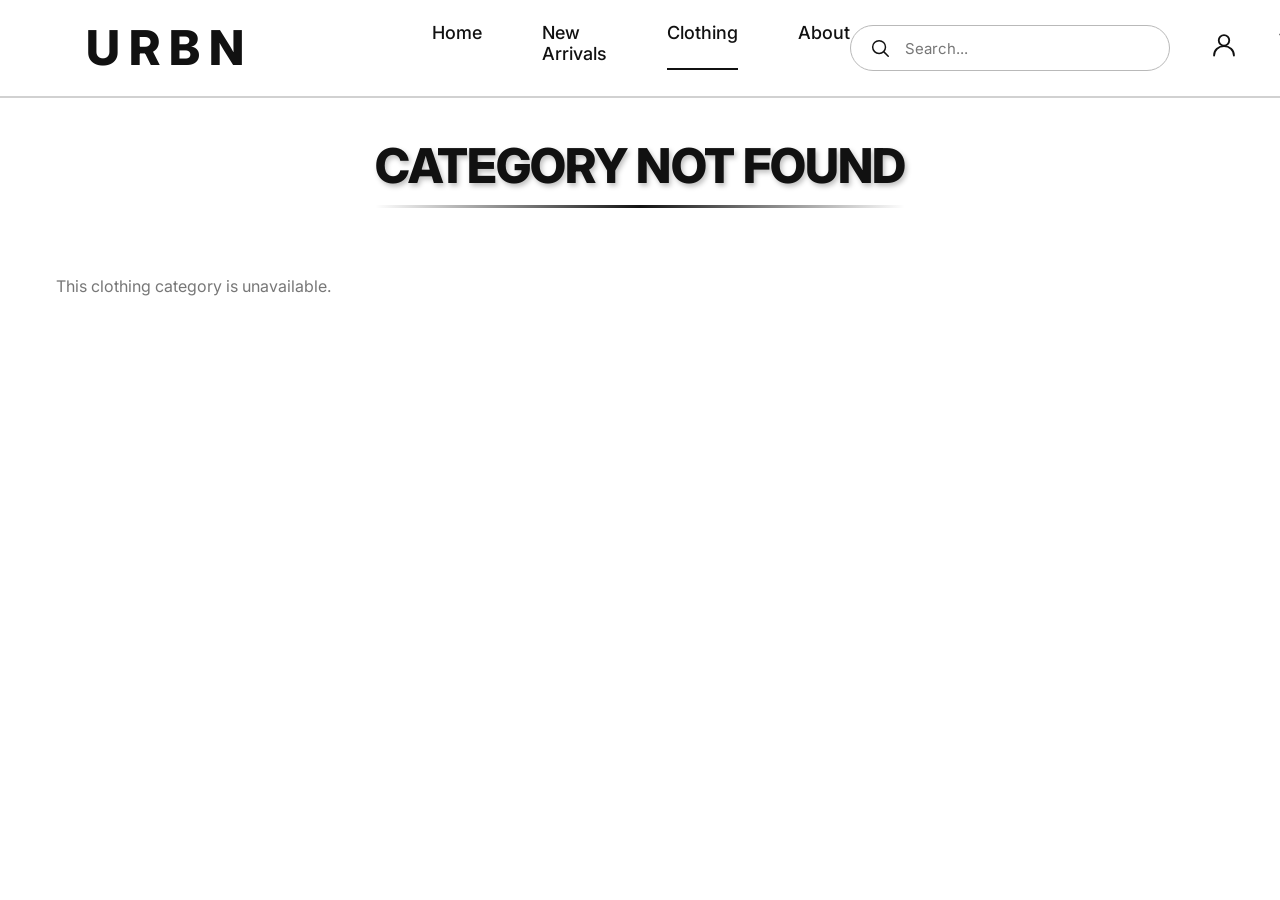
==== category.html @ 81f3f39a "new cart and feature" ====
<!DOCTYPE html>
<html lang="en">

<head>
  <meta charset="UTF-8">
  <meta name="viewport" content="width=device-width, initial-scale=1.0">
  <title>URBN | Clothing</title>

  <link rel="preconnect" href="https://fonts.googleapis.com">
  <link rel="preconnect" href="https://fonts.gstatic.com" crossorigin>
  <link href="https://fonts.googleapis.com/css2?family=Inter:wght@400;500;800&display=swap" rel="stylesheet">
  <link rel="stylesheet" href="css/style.css">
</head>

<body class="category-page">
  <header class="header">
    <a href="HCIPROJECT.html#home" class="logo">URBN</a>

    <nav class="nav" aria-label="Main">
      <a href="HCIPROJECT.html#home" class="nav-link">Home</a>
      <a href="HCIPROJECT.html#newarrivals" class="nav-link">New Arrivals</a>
      <a href="HCIPROJECT.html#clothing" class="nav-link active" aria-current="location">Clothing</a>
      <a href="HCIPROJECT.html#about" class="nav-link">About</a>
    </nav>

    <div class="header-actions">
      <form class="search" role="search" action="HCIPROJECT.html" method="get">
        <img src="assets/icons/search.svg" alt="" class="icon search-icon">
        <input type="search" name="q" class="search-input" placeholder="Search..." aria-label="Search products">
      </form>
      <a href="pages/account.html" class="icon-btn" aria-label="Account">
        <img src="assets/icons/user.svg" alt="" class="icon">
      </a>
      <a href="pages/cart.html" class="icon-btn" aria-label="Cart">
        <img src="assets/icons/cart.svg" alt="" class="icon">
      </a>
    </div>
  </header>

  <div class="category-scroll-label" id="category-scroll-label" aria-hidden="true" hidden></div>

  <main class="category-page-content">
    <h1 class="section-title" id="category-title"></h1>
    <p class="empty-products" id="empty-products" role="status" hidden></p>
    <div class="products" id="category-products"></div>
  </main>

  <div class="modal" id="product-modal" hidden>
    <div class="modal-backdrop" data-close-modal></div>
    <section class="modal-box" role="dialog" aria-modal="true" aria-labelledby="modal-name">
      <button type="button" class="modal-close" aria-label="Close product details">&times;</button>

      <div class="modal-image">
        <img id="modal-image" src="" alt="">
      </div>

      <div class="modal-info">
        <p class="modal-label">URBN SELECT</p>
        <h2 id="modal-name"></h2>
        <p class="modal-price" id="modal-price"></p>
        <p class="modal-note">One of a kind. When it's gone, it's gone.</p>

        <fieldset class="modal-options">
          <legend>Size</legend>
          <div class="modal-sizes">
            <button type="button" class="modal-size" aria-pressed="false">S</button>
            <button type="button" class="modal-size is-selected" aria-pressed="true">M</button>
            <button type="button" class="modal-size" aria-pressed="false">L</button>
            <button type="button" class="modal-size" aria-pressed="false">XL</button>
          </div>
        </fieldset>

        <div class="modal-quantity">
          <span>Quantity</span>
          <div class="modal-quantity-control">
            <button type="button" id="modal-quantity-down" aria-label="Decrease quantity">−</button>
            <output id="modal-quantity">1</output>
            <button type="button" id="modal-quantity-up" aria-label="Increase quantity">+</button>
          </div>
        </div>

        <button type="button" class="account-btn" id="modal-add">Add to cart</button>
      </div>
    </section>
  </div>

  <script src="js/category.js"></script>
  <script src="js/cart.js"></script>
</body>

</html>
---- css/style.css ----
/* URBN - style.css */

/* ---------- Colors, font, spacing ---------- */
:root {
  --color-text: #111111;
  --color-bg: #ffffff;
  --color-border: #b9b9b9;
  --color-muted: #777777;

  --font-main: "Inter", Arial, sans-serif;

  --page-padding: 56px;
}


/* ---------- Basics ---------- */
* {
  margin: 0;
  padding: 0;
  box-sizing: border-box;
}

html {
  scroll-behavior: smooth;
}

body {
  font-family: var(--font-main);
  color: var(--color-text);
  background: var(--color-bg);
}

a {
  color: inherit;
  text-decoration: none;
}

a:focus-visible {
  outline: 2px solid var(--color-text);
  outline-offset: 4px;
}


/* ---------- Header ---------- */
.header {
  position: sticky;
  top: 0;
  z-index: 100;
  display: flex;
  align-items: center;
  height: 96px;
  padding: 0 var(--page-padding);
  background: var(--color-bg);
  box-shadow: 0 2px 0 #d1d1d1;
}

.logo {
  padding-left: 30px;
  font-size: 48px;
  font-weight: 800;
  letter-spacing: 0.18em;
  line-height: 1;
}


/* ---------- Navigation ---------- */
.nav {
  position: relative;
  display: flex;
  gap: 60px;
  margin-left: clamp(40px, 14vw, 300px);
  padding-bottom: 4px;
}

/* The moving underline (backend.js sets its position and width) */
.nav::after {
  content: "";
  position: absolute;
  bottom: 0;
  left: var(--active-nav-left, 0px);
  width: var(--active-nav-width, 0px);
  height: 2px;
  background: var(--color-text);
  transition: left 0.3s ease, width 0.3s ease;
}

.nav-link {
  padding-bottom: 4px;
  font-size: 18px;
  font-weight: 500;
}

.category-page .nav-link {
  border-bottom: 2px solid transparent;
  transition: border-color 0.2s;
}

.category-page .nav-link:hover,
.category-page .nav-link.active {
  border-bottom-color: var(--color-text);
}

/* Account page: no moving underline, so underline on hover */
.account-page .nav-link {
  border-bottom: 2px solid transparent;
  transition: border-color 0.2s;
}

.account-page .nav-link:hover {
  border-bottom-color: var(--color-text);
}


/* ---------- Search, account, cart ---------- */
.header-actions {
  display: flex;
  align-items: center;
  gap: 40px;
  margin-left: auto;
  padding-right: 20px;
}

.search {
  position: relative;
  display: flex;
  align-items: center;
  gap: 14px;
  width: 320px;
  height: 46px;
  padding: 0 18px;
  border: 1px solid var(--color-border);
  border-radius: 999px;
}

.search:focus-within {
  border-color: var(--color-text);
}

.search-input {
  flex: 1;
  min-width: 0;
  border: none;
  outline: none;
  background: transparent;
  font-family: inherit;
  font-size: 15px;
  color: var(--color-text);
}

.search-input::placeholder {
  color: var(--color-muted);
}

.icon {
  display: block;
  width: 28px;
  height: 28px;
}

.search-icon {
  width: 22px;
  height: 22px;
  flex-shrink: 0;
}

/* Account and cart icons (underline shows on hover) */
.icon-btn {
  display: flex;
  align-items: center;
  padding-bottom: 4px;
  border-bottom: 2px solid transparent;
  transition: border-color 0.2s;
}

.icon-btn:hover {
  border-bottom-color: var(--color-text);
}


/* ---------- Search suggestions ---------- */
.suggestions {
  position: absolute;
  top: calc(100% + 6px);
  left: 0;
  right: 0;
  z-index: 10;
  list-style: none;
  background: #fff;
  border: 1px solid #ccc;
  border-radius: 16px;
  overflow: hidden;
}

.suggestions li {
  padding: 10px 18px;
  cursor: pointer;
}

.suggestions li:hover {
  background: #f2f2f2;
}


/* ---------- Boxes (banner and cards) ---------- */
.main {
  padding: 40px var(--page-padding);
}

.box {
  position: relative;
  background: #d4d5d5;
  overflow: hidden;
}

.box img {
  position: absolute;
  inset: 0;
  width: 100%;
  height: 100%;
  object-fit: cover;
}

.box-text {
  position: relative;
  z-index: 1;
  padding: 70px 0 0 130px;
  color: #fff;
  text-shadow: 0 2px 10px rgba(0, 0, 0, 0.5);
}

.box-label {
  font-size: 16px;
  font-weight: 700;
  letter-spacing: 0.1em;
}

.box-title {
  font-size: 72px;
  font-weight: 800;
  letter-spacing: 0.15em;
  line-height: 1;
}

.box-sub {
  font-size: 18px;
  color: #e6e6e6;
}

.cards {
  display: grid;
  grid-template-columns: repeat(3, 1fr);
  gap: 14px;
  margin-top: 24px;
}

.card {
  height: 430px;
}


/* ---------- Hero banner slider ---------- */
.hero {
  height: 420px;
  /* banner height */
}

.slide {
  position: absolute;
  inset: 0;
  display: flex;
  flex-direction: column;
  justify-content: center;
  padding-left: 160px;
  /* text distance from the left */
  opacity: 0;
  transition: opacity 0.6s;
  /* fade speed */
}

.slide.active {
  opacity: 1;
}

/* Dark shade behind the text */
.slide::after {
  content: "";
  position: absolute;
  inset: 0;
  background: linear-gradient(90deg, rgba(0, 0, 0, 0.65) 0%, rgba(0, 0, 0, 0) 60%);
}

.dots {
  position: absolute;
  bottom: 20px;
  left: 50%;
  transform: translateX(-50%);
  z-index: 2;
  display: flex;
  gap: 10px;
}

.dot {
  width: 12px;
  height: 12px;
  border-radius: 50%;
  border: 2px solid #fff;
  background: transparent;
  cursor: pointer;
}

.dot.active {
  background: #fff;
  /* filled dot = current slide */
}


/* ---------- Section titles ---------- */
.section-title {
  display: table;
  margin-bottom: 24px;
  font-size: 48px;
  font-weight: 800;
  letter-spacing: -0.02em;
  text-shadow: 2px 3px 5px rgba(0, 0, 0, 0.25);
  opacity: 0;
  transform: translateY(14px);
  transition: opacity 0.7s ease, transform 0.7s ease;
}

.section-title.is-visible {
  opacity: 1;
  transform: none;
}

/* Line under the title */
.section-title::after {
  content: "";
  display: block;
  height: 3px;
  margin-top: 10px;
  background: linear-gradient(90deg, #111111, transparent);
  transform-origin: left;
  animation: line-in 1s ease-out;
}

@keyframes line-in {
  from {
    transform: scaleX(0);
  }

  to {
    transform: scaleX(1);
  }
}


/* ---------- New Arrivals ---------- */
.new-arrivals {
  margin-top: 56px;
  scroll-margin-top: 112px;
}

.category-page-content {
  margin: 40px var(--page-padding) 0;
}

.category-page .section-title {
  width: fit-content;
  margin: 0 auto 44px;
  text-align: center;
  opacity: 1;
  transform: none;
}

.category-page .section-title::after {
  background: linear-gradient(90deg, transparent, #111111, transparent);
  transform: none;
  animation: none;
}

.category-scroll-label {
  position: fixed;
  top: 96px;
  left: 0;
  z-index: 90;
  width: 100%;
  padding: 10px 20px;
  color: #fff;
  background: var(--color-text);
  font-size: 15px;
  font-weight: 800;
  letter-spacing: 0.1em;
  text-align: center;
}

.category-scroll-label[hidden] {
  display: none;
}

.empty-products {
  padding: 24px 0 60px;
  color: var(--color-muted);
}

.products {
  display: grid;
  grid-template-columns: repeat(5, minmax(0, 1fr));
  gap: 24px 44px;
  padding-bottom: 60px;
}

.product {
  display: flex;
  flex-direction: column;
  aspect-ratio: 2 / 3;
  background: #d4d5d5;
  cursor: pointer;
}

.product:focus-visible {
  outline: 2px solid var(--color-text);
  outline-offset: 3px;
}

.product-image {
  flex: 1;
  min-height: 0;
  padding: 8px;
  background: #dedfdf;
}

.product-image img {
  width: 100%;
  height: 100%;
  object-fit: contain;
}

.product-info {
  display: flex;
  justify-content: space-between;
  align-items: flex-end;
  padding: 0 8px 8px;
  font-size: 15px;
}

.product-price {
  margin-top: 2px;
}

.product-colors {
  display: flex;
  gap: 6px;
  margin-top: 8px;
}

.product-colors span {
  width: 12px;
  height: 12px;
  border-radius: 50%;
}

.product-colors span:nth-child(1) {
  background: #bdbdbd;
}

.product-colors span:nth-child(2) {
  background: #8c8c8c;
}

.product-colors span:nth-child(3) {
  background: #4a4a4a;
}

.add-cart {
  display: flex;
  padding: 4px;
  background: transparent;
  border: 1px solid #999;
  border-radius: 6px;
  cursor: pointer;
}

.add-cart img {
  width: 25px;
  height: 25px;
}

.add-cart:hover {
  background: var(--color-text);
}

.add-cart:hover img {
  filter: invert(1);
}


/* ---------- Clothing ---------- */
.clothing {
  margin: 56px var(--page-padding) 0;
  scroll-margin-top: 112px;
}

/* Dark shade at the bottom of each category box */
.clothing-category::after {
  content: "";
  position: absolute;
  inset: 0;
  background: linear-gradient(transparent, rgba(0, 0, 0, 0.55));
}

.clothing-category .box-text {
  position: absolute;
  inset: auto 0 0;
  padding: 24px;
}

.clothing-category .box-title {
  font-size: 32px;
  letter-spacing: 0.08em;
}


/* ---------- Our Story ---------- */
.our-story {
  margin: 260px var(--page-padding) 0;
  scroll-margin-top: 112px;
}

.our-story .section-title {
  margin: 0 auto 24px;
  text-align: center;
}

.story-panel {
  display: grid;
  grid-template-columns: minmax(0, 1fr) minmax(0, 1fr);
  align-items: end;
  gap: 40px;
  min-height: clamp(520px, 72vh, 820px);
  padding: clamp(28px, 6vw, 80px);
  background: linear-gradient(135deg, #f2f2f0, #d9d9d7);
}

.story-lead {
  max-width: 600px;
  font-size: clamp(36px, 5vw, 68px);
  font-weight: 800;
  line-height: 1.05;
  letter-spacing: -0.04em;
}

.story-copy {
  max-width: 560px;
  font-size: 16px;
  line-height: 1.7;
}

.story-copy p+p {
  margin-top: 60px;
}


/* ---------- Account page ---------- */
.account {
  display: flex;
  justify-content: center;
  padding: 80px var(--page-padding);
}

.account-form {
  width: 100%;
  max-width: 420px;
  /* form width */
}

.account-title {
  margin-bottom: 32px;
  font-size: 48px;
  font-weight: 800;
  letter-spacing: -0.02em;
}

.account-form label {
  display: block;
  margin-bottom: 6px;
  font-size: 14px;
  font-weight: 500;
}

.account-form input {
  width: 100%;
  height: 48px;
  margin-bottom: 20px;
  padding: 0 16px;
  font-family: inherit;
  font-size: 15px;
  border: 1px solid var(--color-border);
  border-radius: 8px;
  outline: none;
}

.account-form input:focus {
  border-color: var(--color-text);
}

/* First and last name side by side */
.name-row {
  display: grid;
  grid-template-columns: 1fr 1fr;
  gap: 16px;
}

.account-btn {
  width: 100%;
  height: 48px;
  font-family: inherit;
  font-size: 16px;
  font-weight: 500;
  color: #fff;
  background: var(--color-text);
  border: none;
  border-radius: 8px;
  cursor: pointer;
}

.account-btn:hover {
  background: #333;
}

.account-switch {
  margin-top: 20px;
  font-size: 14px;
  text-align: center;
  color: var(--color-muted);
}

.account-switch a {
  color: var(--color-text);
  font-weight: 500;
  text-decoration: underline;
}


/* ---------- Cart page ---------- */
.cart {
  width: 100%;
  max-width: 960px;
  margin: 0 auto;
  padding: 10px 24px 30px;
}

.cart-title {
  margin-bottom: 8px;
  font-size: clamp(2.1rem, 2.7vw, 3.2rem);
  font-weight: 900;
  letter-spacing: -0.07em;
  line-height: 0.95;
}

.cart-list-wrap {
  border-top: 2px solid rgba(17, 17, 17, 0.7);
  border-bottom: 1px solid rgba(17, 17, 17, 0.18);
  max-width: 100%;
}

.cart-message,
.cart-empty,
.cart-name,
.cart-price,
.cart-total-label {
  font-size: 0.88rem;
}

.cart-footer {
  display: flex;
  align-items: center;
  justify-content: space-between;
  gap: 10px;
  padding: 10px 0 0;
  margin-top: 6px;
  font-weight: 600;
}

.cart-total-label {
  font-weight: 700;
}

#cart-total {
  font-size: 1rem;
  font-weight: 800;
}

#cart-items {
  flex: 1;
  min-height: 60px;
  padding-top: 0;
  display: flex;
  flex-direction: column;
}

.cart-empty {
  padding: 10px 0 0;
  font-weight: 500;
}

.cart-item {
  display: grid;
  grid-template-columns: 56px minmax(0, 1fr) auto auto;
  gap: 12px;
  align-items: center;
  padding: 10px 0;
  border-bottom: 1px solid rgba(17, 17, 17, 0.12);
}

.cart-image {
  width: 56px;
  height: 56px;
  border-radius: 8px;
  overflow: hidden;
  background: #f1f1f1;
  box-shadow: none;
}

.cart-image img {
  display: block;
  width: 100%;
  height: 100%;
  object-fit: cover;
}

.cart-info {
  display: flex;
  flex-direction: column;
  gap: 3px;
}

.cart-name {
  font-size: 0.92rem;
  font-weight: 700;
}

.cart-price {
  color: rgba(17, 17, 17, 0.72);
}

.cart-qty {
  display: inline-flex;
  align-items: center;
  gap: 8px;
  padding: 4px 7px;
  border: 1px solid rgba(17, 17, 17, 0.18);
  border-radius: 999px;
  background: #f7f7f7;
}

.cart-qty button,
.cart-remove {
  appearance: none;
  border: none;
  background: transparent;
  font: inherit;
  cursor: pointer;
}

.cart-qty button {
  width: 18px;
  height: 18px;
  border-radius: 50%;
  font-size: 1rem;
  line-height: 1;
  color: #111;
}

.cart-qty button:hover,
.cart-remove:hover {
  opacity: 0.7;
}

.cart-qty span {
  min-width: 14px;
  text-align: center;
  font-weight: 600;
}

.cart-remove {
  padding: 0.38rem 0.65rem;
  color: #111;
  border: 1px solid rgba(17, 17, 17, 0.12);
  border-radius: 999px;
  background: transparent;
  transition: all 0.2s ease;
}

#checkout {
  display: block;
  width: 100%;
  height: 42px;
  margin-top: 10px;
  border: none;
  border-radius: 8px;
  font-size: 0.9rem;
  font-weight: 600;
  letter-spacing: 0.01em;
  color: #fff;
  background: #111;
  cursor: pointer;
  transition: transform 0.2s ease, background 0.2s ease;
}

#checkout:hover {
  background: #2a2a2a;
  transform: translateY(-1px);
}

.cart-message {
  min-height: 18px;
  margin-top: 8px;
  font-weight: 500;
  color: #1d1d1d;
}

.cart-count {
  position: absolute;
  top: -8px;
  right: -10px;
  display: none;
  align-items: center;
  justify-content: center;
  min-width: 18px;
  height: 18px;
  padding: 0 4px;
  border-radius: 999px;
  background: #111;
  color: #fff;
  font-size: 10px;
  font-weight: 700;
}

.icon-btn {
  position: relative;
}

/* ---------- Product details pop-up ---------- */
.modal[hidden] {
  display: none;
}

.modal {
  position: fixed;
  inset: 0;
  z-index: 200;
  display: grid;
  place-items: center;
  padding: 24px;
}

.modal-backdrop {
  position: absolute;
  inset: 0;
  background: rgba(17, 17, 17, 0.58);
}

.modal-box {
  position: relative;
  display: grid;
  grid-template-columns: minmax(0, 1.2fr) minmax(280px, 0.8fr);
  gap: clamp(24px, 5vw, 64px);
  width: min(100%, 980px);
  max-height: min(720px, calc(100vh - 48px));
  padding: clamp(24px, 4vw, 48px);
  overflow: auto;
  background: #fff;
}

.modal-close {
  position: absolute;
  top: 14px;
  right: 16px;
  z-index: 1;
  width: 36px;
  height: 36px;
  border: 0;
  border-radius: 50%;
  background: #f2f2f2;
  font-size: 24px;
  line-height: 1;
  cursor: pointer;
}

.modal-image {
  display: grid;
  min-height: 360px;
  place-items: center;
  background: #f7f7f7;
}

.modal-image img {
  display: block;
  width: 100%;
  height: 100%;
  max-height: 560px;
  object-fit: contain;
}

.modal-image img[hidden] {
  display: none;
}

.modal-info {
  display: flex;
  flex-direction: column;
  justify-content: center;
  align-items: flex-start;
  padding: 16px 0;
}

.modal-label,
.modal-options legend,
.modal-quantity > span {
  color: var(--color-muted);
  font-size: 0.8rem;
  letter-spacing: 0.08em;
  text-transform: uppercase;
}

.modal-info h2 {
  margin-top: 12px;
  font-size: clamp(1.8rem, 3vw, 2.8rem);
  line-height: 1.08;
  letter-spacing: -0.05em;
}

.modal-price {
  margin-top: 16px;
  font-size: 1.1rem;
}

.modal-note {
  margin-top: 16px;
  color: var(--color-muted);
  font-size: 0.9rem;
  line-height: 1.5;
}

.modal-options {
  width: 100%;
  margin-top: 24px;
  border: 0;
}

.modal-options legend {
  margin-bottom: 10px;
}

.modal-sizes {
  display: flex;
  flex-wrap: wrap;
  gap: 8px;
}

.modal-size {
  min-width: 44px;
  height: 40px;
  padding: 0 12px;
  border: 1px solid #d4d4d4;
  border-radius: 999px;
  background: #fff;
  font: inherit;
  cursor: pointer;
}

.modal-size.is-selected {
  border-color: #111;
  background: #111;
  color: #fff;
}

.modal-quantity {
  display: flex;
  flex-direction: column;
  gap: 10px;
  margin-top: 20px;
}

.modal-quantity-control {
  display: inline-flex;
  align-items: center;
  justify-content: space-between;
  width: 140px;
  height: 42px;
  border: 1px solid #d4d4d4;
}

.modal-quantity-control button {
  width: 40px;
  height: 100%;
  border: 0;
  background: transparent;
  font: inherit;
  cursor: pointer;
}

.modal-quantity-control output {
  min-width: 24px;
  text-align: center;
}

#modal-add {
  margin-top: 24px;
}

/* ---------- Scroll reveal ---------- */
.reveal {
  opacity: 0;
  transform: translateY(30px);
  /* how far it slides up from */
  transition: opacity 0.7s ease, transform 0.7s ease;
  /* speed */
  transition-delay: var(--delay, 0s);
  /* set by backend.js for the stagger */
}

.reveal.is-visible {
  opacity: 1;
  transform: none;
}


/* ---------- Smaller screens ---------- */
@media (max-width: 1100px) {
  .products {
    grid-template-columns: repeat(3, minmax(0, 1fr));
  }
}

@media (max-width: 900px) {
  :root {
    --page-padding: 20px;
  }

  .logo {
    padding-left: 0;
    font-size: 32px;
  }

  .nav {
    gap: 24px;
    margin-left: 24px;
  }

  .nav-link {
    font-size: 15px;
  }

  .search {
    display: none;
  }

  .header-actions {
    gap: 24px;
    padding-right: 0;
  }
}

@media (max-width: 700px) {
  .products {
    grid-template-columns: repeat(2, minmax(0, 1fr));
  }

  .section-title {
    font-size: 32px;
  }

  .story-panel {
    grid-template-columns: 1fr;
    gap: 24px;
    min-height: 520px;
  }

  .modal {
    padding: 12px;
  }

  .modal-box {
    grid-template-columns: 1fr;
    gap: 20px;
    max-height: calc(100vh - 24px);
    padding: 20px;
  }

  .modal-image {
    min-height: 220px;
    max-height: 36vh;
  }

  .modal-info {
    padding: 0;
  }
}


/* ---------- No animation if the visitor turned it off ---------- */
@media (prefers-reduced-motion: reduce) {
  html {
    scroll-behavior: auto;
  }

  .nav::after {
    transition: none;
  }

  .section-title::after {
    animation: none;
  }

  .section-title,
  .reveal {
    opacity: 1;
    transform: none;
    transition: none;
  }
}

/* ---------- "Added to cart" message ---------- */
.toast {
  position: fixed;
  bottom: 24px;
  left: 50%;
  z-index: 300;
  display: flex;
  align-items: center;
  gap: 16px;
  padding: 14px 20px;
  font-size: 15px;
  color: #fff;
  background: var(--color-text);
  border-radius: 8px;
  opacity: 0;
  pointer-events: none;
  transform: translate(-50%, 20px);
  transition: opacity 0.3s, transform 0.3s;
}

.toast.show {
  opacity: 1;
  pointer-events: auto;
  transform: translate(-50%, 0);
}

.toast a {
  font-weight: 500;
  text-decoration: underline;
}
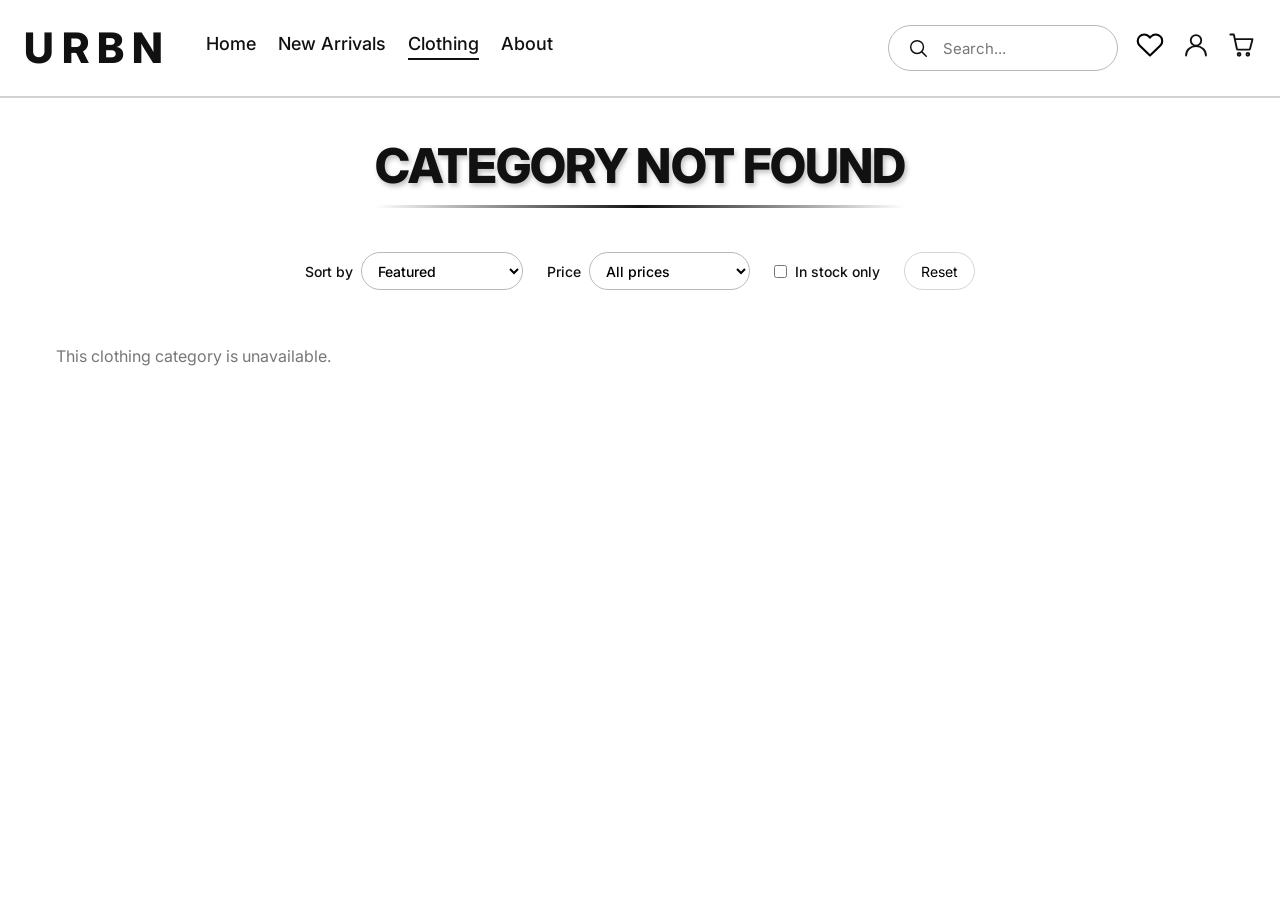
==== commit 7fbe1438: "remove my sql focus on admin" ====
--- a/category.html
+++ b/category.html
@@ -25,9 +25,14 @@
 
     <div class="header-actions">
       <form class="search" role="search" action="HCIPROJECT.html" method="get">
-        <img src="assets/icons/search.svg" alt="" class="icon search-icon">
+        <button class="search-submit" type="submit" aria-label="Search">
+          <img src="assets/icons/search.svg" alt="" class="icon search-icon">
+        </button>
         <input type="search" name="q" class="search-input" placeholder="Search..." aria-label="Search products">
       </form>
+      <a href="pages/wishlist.html" class="icon-btn" aria-label="Wishlist">
+        <img src="assets/icons/heart.svg" alt="" class="icon">
+      </a>
       <a href="pages/account.html" class="icon-btn" aria-label="Account">
         <img src="assets/icons/user.svg" alt="" class="icon">
       </a>
@@ -41,6 +46,27 @@
 
   <main class="category-page-content">
     <h1 class="section-title" id="category-title"></h1>
+    <div class="filter-bar">
+      <label>Sort by
+        <select id="sort-select">
+          <option value="featured">Featured</option>
+          <option value="price-low">Price: low to high</option>
+          <option value="price-high">Price: high to low</option>
+          <option value="name">Name: A to Z</option>
+        </select>
+      </label>
+      <label>Price
+        <select id="price-select">
+          <option value="all">All prices</option>
+          <option value="under-1000">Under ₱1,000</option>
+          <option value="1000-1499">₱1,000 to ₱1,499</option>
+          <option value="1500-up">₱1,500 and up</option>
+        </select>
+      </label>
+      <label><input type="checkbox" id="in-stock-only"> In stock only</label>
+      <button type="button" class="filter-reset" id="reset-filters">Reset</button>
+    </div>
+    <p class="filter-message" id="filter-message" hidden>No products match these filters.</p>
     <p class="empty-products" id="empty-products" role="status" hidden></p>
     <div class="products" id="category-products"></div>
   </main>
@@ -84,8 +110,10 @@
     </section>
   </div>
 
+  <script src="js/store.js"></script>
   <script src="js/category.js"></script>
   <script src="js/cart.js"></script>
+  <script src="js/filters.js"></script>
 </body>
 
 </html>
--- a/css/style.css
+++ b/css/style.css
@@ -55,7 +55,7 @@
 }
 
 .logo {
-  padding-left: 30px;
+  padding-left: 0;
   font-size: 48px;
   font-weight: 800;
   letter-spacing: 0.18em;
@@ -67,8 +67,8 @@
 .nav {
   position: relative;
   display: flex;
-  gap: 60px;
-  margin-left: clamp(40px, 14vw, 300px);
+  gap: clamp(20px, 3vw, 44px);
+  margin-left: clamp(24px, 5vw, 72px);
   padding-bottom: 4px;
 }
 
@@ -88,6 +88,7 @@
   padding-bottom: 4px;
   font-size: 18px;
   font-weight: 500;
+  white-space: nowrap;
 }
 
 .category-page .nav-link {
@@ -115,9 +116,9 @@
 .header-actions {
   display: flex;
   align-items: center;
-  gap: 40px;
+  gap: clamp(16px, 2vw, 28px);
   margin-left: auto;
-  padding-right: 20px;
+  padding-right: 0;
 }
 
 .search {
@@ -125,7 +126,7 @@
   display: flex;
   align-items: center;
   gap: 14px;
-  width: 320px;
+  width: clamp(180px, 24vw, 320px);
   height: 46px;
   padding: 0 18px;
   border: 1px solid var(--color-border);
@@ -161,6 +162,26 @@
   width: 22px;
   height: 22px;
   flex-shrink: 0;
+}
+
+.search-submit {
+  display: flex;
+  align-items: center;
+  justify-content: center;
+  padding: 0;
+  border: 0;
+  background: transparent;
+  cursor: pointer;
+}
+
+.search-submit:focus-visible {
+  outline: 2px solid var(--color-text);
+  outline-offset: 3px;
+}
+
+.search-status {
+  margin: 0 0 20px;
+  color: var(--color-muted);
 }
 
 /* Account and cart icons (underline shows on hover) */
@@ -188,16 +209,53 @@
   background: #fff;
   border: 1px solid #ccc;
   border-radius: 16px;
-  overflow: hidden;
-}
-
-.suggestions li {
-  padding: 10px 18px;
+  max-height: 360px;
+  overflow-y: auto;
+}
+
+.suggestions li+li {
+  border-top: 1px solid #eee;
+}
+
+.suggestion-item {
+  display: flex;
+  align-items: center;
+  gap: 12px;
+  width: 100%;
+  padding: 8px 12px;
+  border: 0;
+  background: #fff;
+  color: inherit;
+  font: inherit;
+  text-align: left;
   cursor: pointer;
 }
 
-.suggestions li:hover {
+.suggestion-item:hover,
+.suggestion-item:focus-visible {
   background: #f2f2f2;
+}
+
+.suggestion-item img {
+  width: 44px;
+  height: 44px;
+  border-radius: 6px;
+  object-fit: cover;
+}
+
+.suggestion-details {
+  display: flex;
+  flex-direction: column;
+  gap: 3px;
+}
+
+.suggestion-name {
+  font-size: 14px;
+}
+
+.suggestion-price {
+  color: var(--color-muted);
+  font-size: 13px;
 }
 
 
@@ -422,6 +480,10 @@
   outline-offset: 3px;
 }
 
+.product[hidden] {
+  display: none;
+}
+
 .product-image {
   flex: 1;
   min-height: 0;
@@ -638,6 +700,223 @@
   color: var(--color-text);
   font-weight: 500;
   text-decoration: underline;
+}
+
+.account-dashboard {
+  width: min(100%, 1080px);
+}
+
+.account-dashboard[hidden],
+.account-card [hidden] {
+  display: none;
+}
+
+.account-dashboard-heading,
+.account-card-heading,
+.account-logout-row,
+.profile-form-actions {
+  display: flex;
+  align-items: center;
+  justify-content: space-between;
+  gap: 20px;
+}
+
+.account-dashboard-heading {
+  margin-bottom: 32px;
+}
+
+.account-dashboard .account-title {
+  margin: 8px 0 6px;
+  font-size: clamp(36px, 5vw, 52px);
+}
+
+.account-eyebrow {
+  color: var(--color-muted);
+  font-size: 11px;
+  font-weight: 600;
+  letter-spacing: 0.12em;
+}
+
+.account-subtitle {
+  color: var(--color-muted);
+  font-size: 14px;
+}
+
+.account-text-link,
+.account-secondary-link {
+  color: var(--color-text);
+  font-family: inherit;
+  font-size: 14px;
+  font-weight: 600;
+  text-decoration: underline;
+  text-underline-offset: 4px;
+}
+
+.account-text-link {
+  padding: 8px 0;
+  border: 0;
+  background: transparent;
+  cursor: pointer;
+}
+
+.account-dashboard-grid {
+  display: grid;
+  grid-template-columns: minmax(240px, 0.8fr) minmax(0, 1.6fr);
+  align-items: start;
+  gap: 20px;
+}
+
+.account-card {
+  min-width: 0;
+  padding: 28px;
+  border: 1px solid #e4e4e4;
+  border-radius: 12px;
+}
+
+.account-card-heading {
+  margin-bottom: 24px;
+}
+
+.account-card h2 {
+  margin-top: 6px;
+  font-size: 22px;
+  letter-spacing: -0.04em;
+}
+
+.account-outline-btn {
+  flex: 0 0 auto;
+  min-height: 38px;
+  padding: 0 16px;
+  border: 1px solid #d5d5d5;
+  border-radius: 999px;
+  background: #fff;
+  color: var(--color-text);
+  font: inherit;
+  font-size: 13px;
+  cursor: pointer;
+}
+
+.account-outline-btn:hover {
+  border-color: var(--color-text);
+}
+
+.account-outline-btn:disabled {
+  cursor: not-allowed;
+  opacity: 0.5;
+}
+
+.profile-name {
+  margin-bottom: 8px;
+  font-size: 17px;
+  font-weight: 600;
+}
+
+.profile-detail {
+  margin-top: 6px;
+  color: var(--color-muted);
+  font-size: 14px;
+  overflow-wrap: anywhere;
+}
+
+.account-card form {
+  margin-top: 4px;
+}
+
+.account-card label {
+  display: block;
+  margin-bottom: 6px;
+  font-size: 13px;
+  font-weight: 500;
+}
+
+.account-card input {
+  width: 100%;
+  height: 44px;
+  margin-bottom: 16px;
+  padding: 0 12px;
+  border: 1px solid var(--color-border);
+  border-radius: 7px;
+  font: inherit;
+}
+
+.account-card input:focus {
+  border-color: var(--color-text);
+  outline: 1px solid var(--color-text);
+}
+
+.profile-form-actions {
+  align-items: stretch;
+}
+
+.profile-form-actions .account-btn {
+  flex: 1;
+  height: 42px;
+  font-size: 14px;
+}
+
+.account-message {
+  min-height: 18px;
+  margin-top: 12px;
+  color: #42684b;
+  font-size: 12px;
+}
+
+.account-secondary-link {
+  display: inline-block;
+  margin-top: 8px;
+}
+
+.order-count {
+  flex: 0 0 auto;
+  color: var(--color-muted);
+  font-size: 13px;
+}
+
+.order-list {
+  border-top: 1px solid #e8e8e8;
+}
+
+.order-empty {
+  padding: 24px 0 6px;
+  color: var(--color-muted);
+  font-size: 14px;
+}
+
+.order-row {
+  display: flex;
+  align-items: flex-start;
+  justify-content: space-between;
+  gap: 20px;
+  padding: 18px 0;
+  border-bottom: 1px solid #e8e8e8;
+}
+
+.order-info {
+  min-width: 0;
+}
+
+.order-info h3 {
+  margin-bottom: 5px;
+  font-size: 14px;
+}
+
+.order-info p {
+  margin-top: 4px;
+  color: var(--color-muted);
+  font-size: 12px;
+  line-height: 1.5;
+}
+
+.order-total {
+  flex: 0 0 auto;
+  font-size: 14px;
+}
+
+.account-logout-row {
+  justify-content: flex-end;
+  margin-top: 24px;
+  color: var(--color-muted);
+  font-size: 13px;
 }
 
 
@@ -840,6 +1119,30 @@
   position: relative;
 }
 
+@media (min-width: 901px) and (max-width: 1350px) {
+  .header {
+    padding-right: 24px;
+    padding-left: 24px;
+  }
+
+  .logo {
+    font-size: clamp(34px, 3.4vw, 42px);
+  }
+
+  .nav {
+    gap: clamp(12px, 1.8vw, 22px);
+    margin-left: clamp(16px, 3vw, 36px);
+  }
+
+  .header-actions {
+    gap: clamp(12px, 1.5vw, 18px);
+  }
+
+  .search {
+    width: clamp(155px, 20vw, 230px);
+  }
+}
+
 /* ---------- Product details pop-up ---------- */
 .modal[hidden] {
   display: none;
@@ -916,7 +1219,7 @@
 
 .modal-label,
 .modal-options legend,
-.modal-quantity > span {
+.modal-quantity>span {
   color: var(--color-muted);
   font-size: 0.8rem;
   letter-spacing: 0.08em;
@@ -1038,33 +1341,146 @@
     --page-padding: 20px;
   }
 
+  body:not(.account-page) .header {
+    height: auto;
+    min-height: 96px;
+    flex-wrap: wrap;
+    row-gap: 12px;
+    padding-top: 14px;
+    padding-bottom: 14px;
+  }
+
+  .account-page .header {
+    height: auto;
+    min-height: 96px;
+    flex-wrap: wrap;
+    row-gap: 14px;
+    padding-top: 16px;
+    padding-bottom: 12px;
+  }
+
   .logo {
     padding-left: 0;
     font-size: 32px;
   }
 
+  .account-page .header-actions {
+    display: contents;
+  }
+
+  .account-page .search {
+    display: flex;
+    order: 2;
+    flex: 1 1 180px;
+    width: auto;
+    max-width: 320px;
+    margin-left: auto;
+  }
+
+  .account-page .icon-btn {
+    order: 3;
+    margin-left: 24px;
+  }
+
   .nav {
     gap: 24px;
     margin-left: 24px;
   }
 
+  body:not(.account-page) .nav {
+    flex: 1;
+    justify-content: flex-end;
+    gap: clamp(12px, 3vw, 24px);
+    margin-left: 12px;
+  }
+
+  .account-page .nav {
+    order: 4;
+    flex: 1 0 100%;
+    justify-content: center;
+    flex-wrap: wrap;
+    gap: 12px clamp(12px, 4vw, 24px);
+    margin-left: 0;
+  }
+
   .nav-link {
     font-size: 15px;
   }
 
   .search {
-    display: none;
+    display: flex;
+    width: min(320px, 100%);
+    margin-right: auto;
   }
 
   .header-actions {
     gap: 24px;
     padding-right: 0;
   }
+
+  body:not(.account-page) .header-actions {
+    flex: 1 1 100%;
+    justify-content: flex-end;
+    min-width: 0;
+  }
+
+  body:not(.account-page) .search {
+    flex: 1 1 auto;
+    min-width: 0;
+    width: auto;
+    margin-right: 0;
+  }
 }
 
 @media (max-width: 700px) {
   .products {
     grid-template-columns: repeat(2, minmax(0, 1fr));
+  }
+
+  .account-page .nav {
+    order: 4;
+  }
+
+  .account-page .search {
+    order: 3;
+    flex: 1 0 100%;
+    max-width: none;
+    width: 100%;
+    margin-left: 0;
+  }
+
+  .account-page .icon-btn {
+    order: 2;
+  }
+
+  .account-page .icon-btn[aria-label="Account"] {
+    margin-left: auto;
+  }
+
+  .account-page .icon-btn[aria-label="Cart"] {
+    margin-left: 24px;
+  }
+
+  .account-page .nav-link {
+    font-size: clamp(12px, 3.4vw, 15px);
+  }
+
+  .account {
+    padding: 48px var(--page-padding);
+  }
+
+  .account-dashboard-heading {
+    align-items: flex-start;
+    flex-direction: column;
+    gap: 12px;
+  }
+
+  .account-dashboard-grid {
+    grid-template-columns: 1fr;
+  }
+
+  .account-card {
+    padding: 22px;
   }
 
   .section-title {
@@ -1150,4 +1566,413 @@
 .toast a {
   font-weight: 500;
   text-decoration: underline;
+}
+
+/* URBN - admin.css (admin page only; style.css still gives the font and colors) */
+
+.admin-page {
+  background: #f6f6f6;
+}
+
+/* Makes the "hidden" attribute work on elements that have their own display */
+.admin-page [hidden] {
+  display: none;
+}
+
+
+/* ---------- Login ---------- */
+.admin-login {
+  display: flex;
+  align-items: center;
+  justify-content: center;
+  min-height: 100vh;
+  padding: 24px;
+}
+
+.admin-login-box {
+  width: 100%;
+  max-width: 360px;
+  padding: 32px;
+  background: #fff;
+  border: 1px solid #e4e4e4;
+  border-radius: 12px;
+}
+
+.admin-login-box h1 {
+  margin-bottom: 24px;
+  font-size: 28px;
+  font-weight: 800;
+}
+
+.admin-login-box label {
+  display: block;
+  font-size: 14px;
+  font-weight: 500;
+}
+
+.admin-login-box input {
+  width: 100%;
+  height: 46px;
+  margin: 6px 0 16px;
+  padding: 0 14px;
+  font: inherit;
+  border: 1px solid var(--color-border);
+  border-radius: 8px;
+}
+
+.admin-error {
+  min-height: 18px;
+  margin-top: 12px;
+  color: #b3261e;
+  font-size: 13px;
+}
+
+
+/* ---------- Top bar ---------- */
+.admin-bar {
+  position: sticky;
+  top: 0;
+  z-index: 10;
+  display: flex;
+  align-items: center;
+  justify-content: space-between;
+  padding: 18px var(--page-padding);
+  background: #fff;
+  box-shadow: 0 2px 0 #d1d1d1;
+}
+
+.admin-logo {
+  font-size: 28px;
+  font-weight: 800;
+  letter-spacing: 0.18em;
+}
+
+.admin-logo span {
+  margin-left: 8px;
+  font-size: 14px;
+  font-weight: 500;
+  letter-spacing: 0.04em;
+  color: var(--color-muted);
+}
+
+.admin-bar-links {
+  display: flex;
+  align-items: center;
+  gap: 24px;
+  font-size: 14px;
+  font-weight: 500;
+}
+
+.admin-bar-links a,
+.admin-bar-links button {
+  text-decoration: underline;
+  text-underline-offset: 4px;
+}
+
+.admin-bar-links button {
+  border: 0;
+  background: transparent;
+  font: inherit;
+  cursor: pointer;
+}
+
+
+/* ---------- Page layout ---------- */
+.admin-main {
+  display: flex;
+  flex-direction: column;
+  gap: 20px;
+  max-width: 1200px;
+  margin: 0 auto;
+  padding: 28px var(--page-padding) 60px;
+}
+
+.admin-message {
+  min-height: 20px;
+  font-size: 14px;
+  font-weight: 500;
+}
+
+
+/* ---------- Summary cards ---------- */
+.admin-cards {
+  display: grid;
+  grid-template-columns: repeat(auto-fit, minmax(190px, 1fr));
+  gap: 16px;
+}
+
+.admin-card {
+  padding: 20px;
+  background: #fff;
+  border: 1px solid #e4e4e4;
+  border-radius: 12px;
+}
+
+.admin-card-label {
+  color: var(--color-muted);
+  font-size: 13px;
+}
+
+.admin-card-value {
+  margin-top: 8px;
+  font-size: 28px;
+  font-weight: 800;
+  letter-spacing: -0.03em;
+}
+
+/* Used for the best seller card, since a product name is text, not a number */
+.admin-card-text {
+  font-size: 18px;
+  letter-spacing: 0;
+}
+
+
+/* ---------- Panels and graphs ---------- */
+.admin-grid {
+  display: grid;
+  grid-template-columns: 1.6fr 1fr;
+  gap: 20px;
+}
+
+.admin-panel {
+  min-width: 0;
+  padding: 24px;
+  background: #fff;
+  border: 1px solid #e4e4e4;
+  border-radius: 12px;
+}
+
+.admin-panel h2 {
+  margin-bottom: 16px;
+  font-size: 20px;
+  letter-spacing: -0.03em;
+}
+
+/* Chart.js needs a box with a set height */
+.chart-box {
+  position: relative;
+  height: 300px;
+}
+
+.admin-note,
+.admin-empty {
+  margin-bottom: 12px;
+  color: var(--color-muted);
+  font-size: 14px;
+}
+
+.admin-alert {
+  margin-bottom: 16px;
+  padding: 12px 16px;
+  color: #7a4b00;
+  background: #fff4dc;
+  border-radius: 8px;
+  font-size: 14px;
+}
+
+
+/* ---------- Tables ---------- */
+.admin-table-wrap {
+  overflow-x: auto;
+}
+
+.admin-table {
+  width: 100%;
+  border-collapse: collapse;
+  font-size: 14px;
+}
+
+.admin-table th,
+.admin-table td {
+  padding: 12px 10px;
+  text-align: left;
+  border-bottom: 1px solid #ececec;
+  white-space: nowrap;
+}
+
+.admin-table th {
+  color: var(--color-muted);
+  font-size: 13px;
+  font-weight: 500;
+}
+
+.admin-actions {
+  display: flex;
+  align-items: center;
+  gap: 8px;
+}
+
+.stock-input {
+  width: 72px;
+  height: 36px;
+  padding: 0 8px;
+  font: inherit;
+  border: 1px solid var(--color-border);
+  border-radius: 6px;
+}
+
+.admin-btn {
+  height: 36px;
+  padding: 0 14px;
+  font: inherit;
+  font-size: 13px;
+  color: var(--color-text);
+  background: #fff;
+  border: 1px solid #d5d5d5;
+  border-radius: 999px;
+  cursor: pointer;
+}
+
+.admin-btn:hover {
+  border-color: var(--color-text);
+}
+
+.admin-btn-danger {
+  color: #b3261e;
+}
+
+
+/* ---------- Stock status badges ---------- */
+.status {
+  display: inline-block;
+  padding: 4px 10px;
+  font-size: 12px;
+  font-weight: 500;
+  border-radius: 999px;
+}
+
+.status-ok {
+  color: #1f5c2e;
+  background: #e3f4e7;
+}
+
+.status-low {
+  color: #7a4b00;
+  background: #fff4dc;
+}
+
+.status-out {
+  color: #8a1c14;
+  background: #fde7e5;
+}
+
+
+/* ---------- Smaller screens ---------- */
+@media (max-width: 900px) {
+  .admin-grid {
+    grid-template-columns: 1fr;
+  }
+
+  .admin-logo {
+    font-size: 22px;
+  }
+}
+
+/* ---------- Stock badges ---------- */
+.product-image {
+  position: relative;
+}
+
+.stock-badge {
+  position: absolute;
+  top: 12px;
+  left: 12px;
+  padding: 4px 10px;
+  border-radius: 999px;
+  font-size: 12px;
+  font-weight: 500;
+}
+
+.stock-badge-low {
+  color: #7a4b00;
+  background: #fff4dc;
+}
+
+.stock-badge-out {
+  color: #fff;
+  background: #111;
+}
+
+.product.is-sold-out .product-image img {
+  opacity: 0.45;
+}
+
+/* ---------- Wishlist heart ---------- */
+.wish-btn {
+  position: absolute;
+  top: 10px;
+  right: 10px;
+  display: flex;
+  align-items: center;
+  justify-content: center;
+  width: 36px;
+  height: 36px;
+  border: 1px solid #ccc;
+  border-radius: 50%;
+  color: #111;
+  background: #fff;
+  font-size: 20px;
+  line-height: 1;
+  cursor: pointer;
+}
+
+.wish-btn:hover {
+  border-color: #111;
+}
+
+.wish-btn:focus-visible {
+  outline: 2px solid var(--color-text);
+  outline-offset: 2px;
+}
+
+.wish-btn.is-saved {
+  color: #c0392b;
+}
+
+/* ---------- Category sort and filters ---------- */
+.filter-bar {
+  display: flex;
+  flex-wrap: wrap;
+  align-items: center;
+  justify-content: center;
+  gap: 16px 24px;
+  margin: 0 auto 32px;
+  font-size: 14px;
+}
+
+.filter-bar label {
+  display: flex;
+  align-items: center;
+  gap: 8px;
+  font-weight: 500;
+}
+
+.filter-bar select {
+  height: 38px;
+  padding: 0 12px;
+  border: 1px solid var(--color-border);
+  border-radius: 999px;
+  background: #fff;
+  font: inherit;
+}
+
+.filter-reset {
+  height: 38px;
+  padding: 0 16px;
+  border: 1px solid #d5d5d5;
+  border-radius: 999px;
+  background: #fff;
+  font: inherit;
+  font-size: 14px;
+  cursor: pointer;
+}
+
+.filter-reset:hover {
+  border-color: var(--color-text);
+}
+
+.filter-message {
+  margin-bottom: 24px;
+  color: var(--color-muted);
+  text-align: center;
 }
